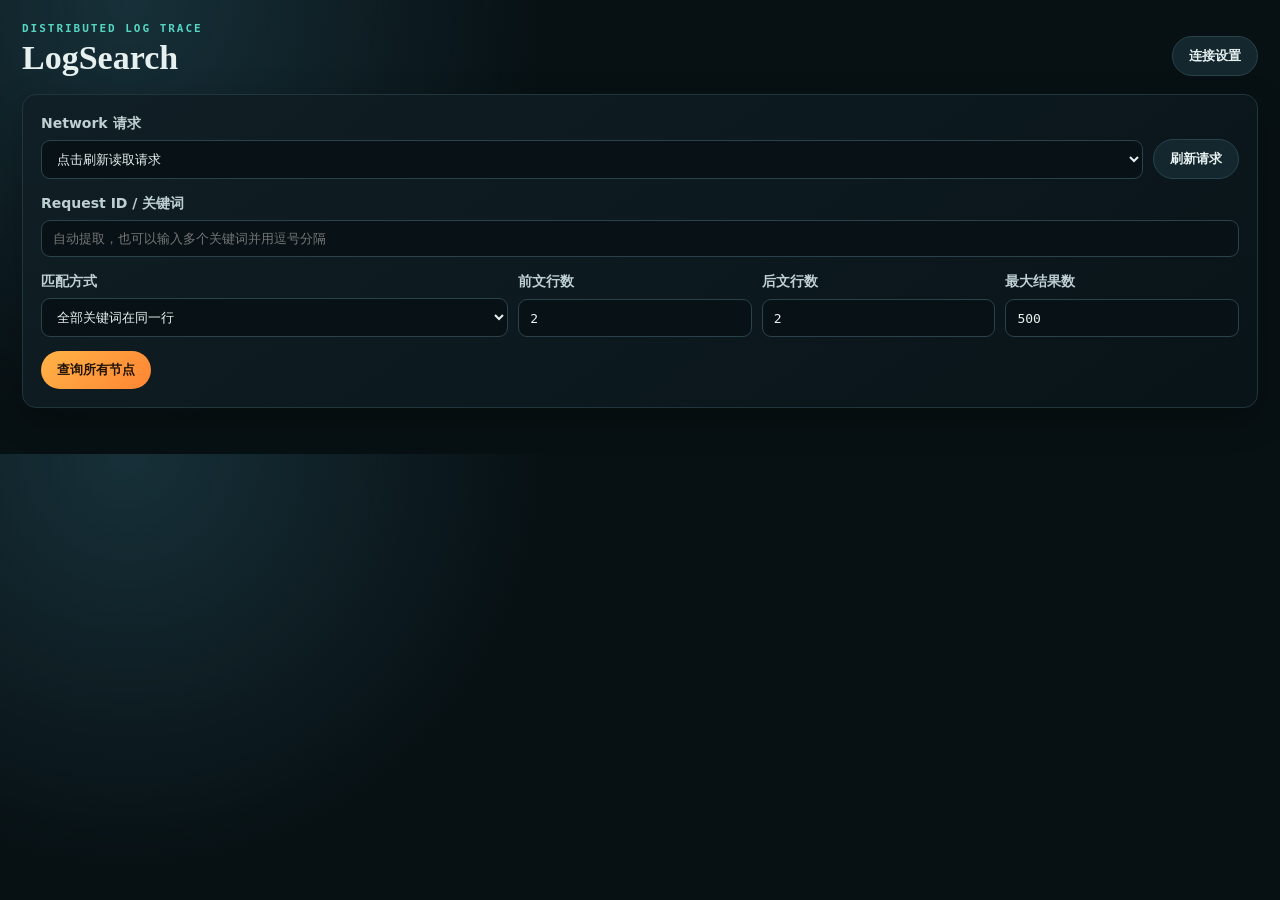
==== extension/panel/index.html @ 184c19f7 "feat: add distributed Kubernetes log search" ====
<!doctype html>
<html lang="zh-CN">
<head>
  <meta charset="utf-8">
  <meta name="viewport" content="width=device-width,initial-scale=1">
  <title>LogSearch</title>
  <link rel="stylesheet" href="../shared.css">
</head>
<body>
  <main class="page">
    <header class="topbar">
      <div><p class="eyebrow">DISTRIBUTED LOG TRACE</p><h1>LogSearch</h1></div>
      <button id="settings" class="ghost">连接设置</button>
    </header>
    <section class="card form">
      <div class="grid-request">
        <label>Network 请求<select id="requests"><option value="">点击刷新读取请求</option></select></label>
        <button id="refresh" class="ghost align-end">刷新请求</button>
      </div>
      <label>Request ID / 关键词<input id="keywords" type="text" placeholder="自动提取，也可以输入多个关键词并用逗号分隔"></label>
      <div class="grid-four">
        <label>匹配方式<select id="mode"><option value="KEYWORD_MODE_ALL">全部关键词在同一行</option><option value="KEYWORD_MODE_ANY">任一关键词</option></select></label>
        <label>前文行数<input id="before" type="number" min="0" max="100" value="2"></label>
        <label>后文行数<input id="after" type="number" min="0" max="100" value="2"></label>
        <label>最大结果数<input id="maxResults" type="number" min="1" max="5000" value="500"></label>
      </div>
      <div class="actions"><button id="search" class="primary">查询所有节点</button><span id="summary" class="muted"></span></div>
    </section>
    <section id="errors" class="errors"></section>
    <section id="results" class="results"></section>
  </main>
  <script src="index.js"></script>
</body>
</html>
---- extension/shared.css ----
:root { color-scheme: dark; --bg:#071013; --panel:#0d1a1f; --line:#21353c; --text:#e6f0ef; --muted:#8ea4a8; --accent:#ffb347; --cyan:#55d6c2; --danger:#ff7185; }
* { box-sizing:border-box; }
body { margin:0; background:radial-gradient(circle at 10% 0%,#173039 0,transparent 34%),var(--bg); color:var(--text); font:14px/1.5 Inter,system-ui,sans-serif; }
.page { max-width:1500px; margin:auto; padding:22px; }
.narrow { max-width:760px; }
.topbar { display:flex; align-items:end; justify-content:space-between; margin-bottom:18px; }
h1 { margin:0; font:700 34px/1.1 Georgia,serif; }
.eyebrow { color:var(--cyan); margin:0 0 4px; letter-spacing:.18em; font:700 11px ui-monospace,monospace; }
.muted { color:var(--muted); }
.danger { color:var(--danger); }
.card { background:linear-gradient(145deg,rgba(16,31,37,.97),rgba(9,20,24,.97)); border:1px solid var(--line); border-radius:14px; box-shadow:0 12px 35px rgba(0,0,0,.24); }
.form { padding:18px; display:grid; gap:14px; }
label { display:grid; gap:6px; color:#bed0d2; font-weight:600; }
input,select,textarea { width:100%; border:1px solid #2a434a; border-radius:9px; padding:10px 11px; background:#081216; color:var(--text); font:13px ui-monospace,monospace; }
textarea { resize:vertical; }
input:focus,select:focus,textarea:focus { outline:2px solid rgba(85,214,194,.25); border-color:var(--cyan); }
button { border:0; border-radius:999px; padding:10px 16px; color:var(--text); font-weight:700; cursor:pointer; }
button:disabled { opacity:.5; cursor:wait; }
.primary { background:linear-gradient(135deg,var(--accent),#ff8533); color:#211305; }
.ghost,.copy { background:#14272e; border:1px solid #29434b; }
.actions { display:flex; align-items:center; gap:12px; }
.grid-request { display:grid; grid-template-columns:minmax(0,1fr) auto; gap:10px; }
.grid-two { display:grid; grid-template-columns:1fr 1fr; gap:10px; }
.grid-four { display:grid; grid-template-columns:2fr repeat(3,1fr); gap:10px; }
.align-end { align-self:end; }
.results,.errors { display:grid; gap:10px; margin-top:12px; }
.error-item { padding:10px 14px; border:1px solid rgba(255,113,133,.35); border-radius:9px; color:#ffacb7; background:rgba(255,113,133,.08); }
.log-entry { position:relative; overflow:hidden; }
.log-meta { padding:9px 70px 9px 13px; color:var(--cyan); border-bottom:1px solid var(--line); font:12px ui-monospace,monospace; }
.log-entry pre { margin:0; padding:13px; overflow:auto; white-space:pre-wrap; color:#d8e4e4; font:12px/1.6 ui-monospace,monospace; }
.copy { position:absolute; right:9px; top:7px; padding:5px 10px; font-size:11px; }
.empty { padding:40px; text-align:center; color:var(--muted); }
@media(max-width:800px){.grid-four,.grid-two{grid-template-columns:1fr 1fr}.grid-request{grid-template-columns:1fr}}
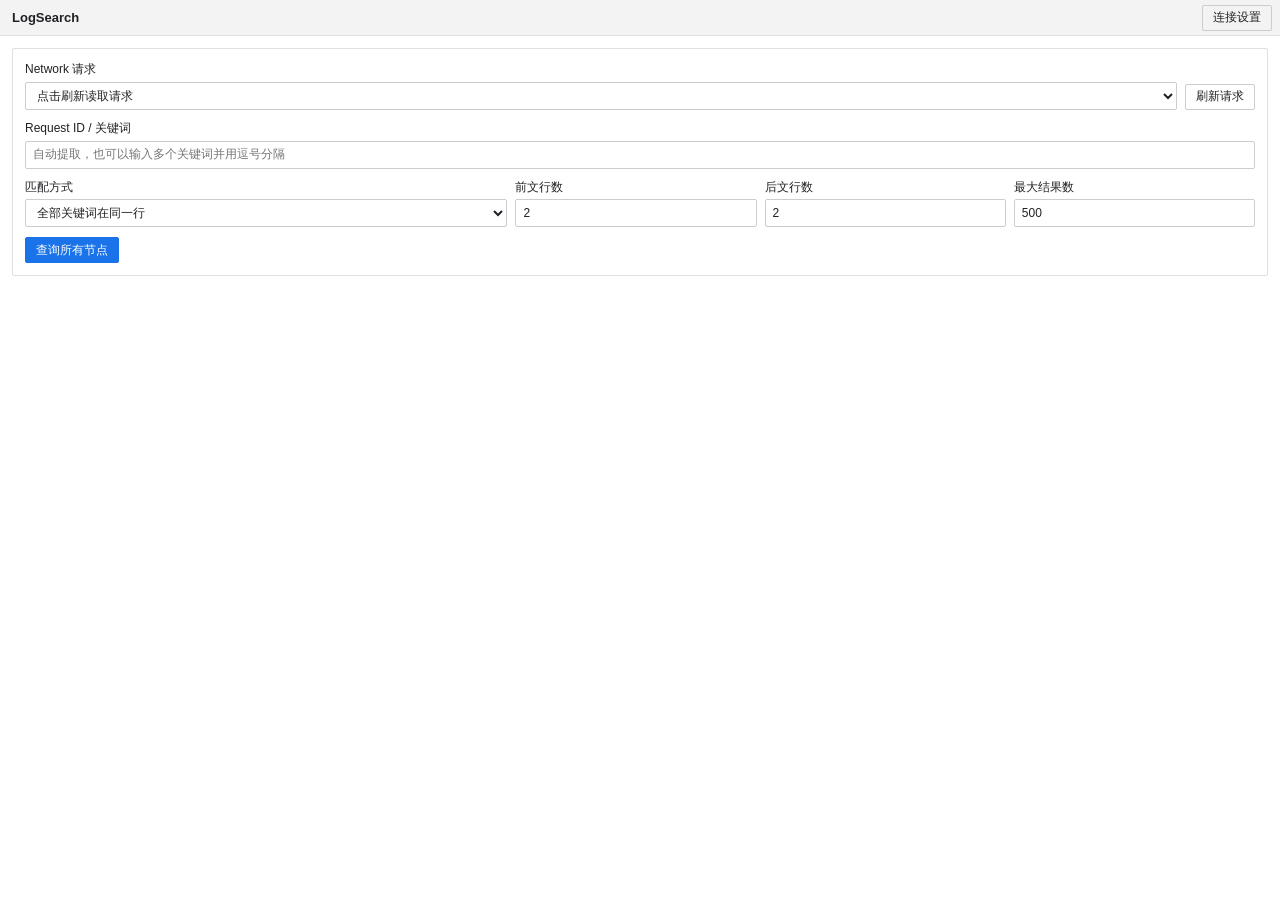
==== commit 0998a0c6: "feat: improve log discovery diagnostics and settings" ====
--- a/extension/panel/index.html
+++ b/extension/panel/index.html
@@ -29,6 +29,39 @@
     <section id="errors" class="errors"></section>
     <section id="results" class="results"></section>
   </main>
+  <dialog id="settingsDialog" class="settings-dialog">
+    <header class="dialog-head">
+      <div>
+        <h2>连接设置</h2>
+        <p>配置需要查询的 Agent 节点。</p>
+      </div>
+      <button id="closeSettings" class="icon-button" aria-label="关闭设置">×</button>
+    </header>
+    <section class="dialog-body form">
+      <label>节点地址
+        <textarea id="settingsNodes" rows="6" spellcheck="false" placeholder="node-01 http://10.0.0.11:30900&#10;node-02 http://10.0.0.12:30900"></textarea>
+        <span class="field-help">每行一个节点，格式为“名称 地址”；也可以只填写地址。</span>
+      </label>
+      <label>Bearer Token
+        <input id="settingsToken" type="password" autocomplete="off" placeholder="无鉴权时留空">
+      </label>
+      <div class="grid-two">
+        <label>请求超时（秒）<input id="settingsTimeout" type="number" min="1" max="60"></label>
+        <label>并发节点数<input id="settingsConcurrency" type="number" min="1" max="20"></label>
+      </div>
+      <label>Request ID 请求头
+        <input id="settingsHeaders" type="text" placeholder="x-request-id, x-trace-id, trace-id, traceparent">
+        <span class="field-help">按从左到右的顺序提取，使用逗号分隔。</span>
+      </label>
+    </section>
+    <footer class="dialog-actions">
+      <span id="settingsStatus" class="muted" role="status"></span>
+      <div>
+        <button id="cancelSettings">取消</button>
+        <button id="saveSettings" class="primary">保存</button>
+      </div>
+    </footer>
+  </dialog>
   <script src="index.js"></script>
 </body>
 </html>
--- a/extension/shared.css
+++ b/extension/shared.css
@@ -1,33 +1,163 @@
-:root { color-scheme: dark; --bg:#071013; --panel:#0d1a1f; --line:#21353c; --text:#e6f0ef; --muted:#8ea4a8; --accent:#ffb347; --cyan:#55d6c2; --danger:#ff7185; }
-* { box-sizing:border-box; }
-body { margin:0; background:radial-gradient(circle at 10% 0%,#173039 0,transparent 34%),var(--bg); color:var(--text); font:14px/1.5 Inter,system-ui,sans-serif; }
-.page { max-width:1500px; margin:auto; padding:22px; }
-.narrow { max-width:760px; }
-.topbar { display:flex; align-items:end; justify-content:space-between; margin-bottom:18px; }
-h1 { margin:0; font:700 34px/1.1 Georgia,serif; }
-.eyebrow { color:var(--cyan); margin:0 0 4px; letter-spacing:.18em; font:700 11px ui-monospace,monospace; }
-.muted { color:var(--muted); }
-.danger { color:var(--danger); }
-.card { background:linear-gradient(145deg,rgba(16,31,37,.97),rgba(9,20,24,.97)); border:1px solid var(--line); border-radius:14px; box-shadow:0 12px 35px rgba(0,0,0,.24); }
-.form { padding:18px; display:grid; gap:14px; }
-label { display:grid; gap:6px; color:#bed0d2; font-weight:600; }
-input,select,textarea { width:100%; border:1px solid #2a434a; border-radius:9px; padding:10px 11px; background:#081216; color:var(--text); font:13px ui-monospace,monospace; }
-textarea { resize:vertical; }
-input:focus,select:focus,textarea:focus { outline:2px solid rgba(85,214,194,.25); border-color:var(--cyan); }
-button { border:0; border-radius:999px; padding:10px 16px; color:var(--text); font-weight:700; cursor:pointer; }
-button:disabled { opacity:.5; cursor:wait; }
-.primary { background:linear-gradient(135deg,var(--accent),#ff8533); color:#211305; }
-.ghost,.copy { background:#14272e; border:1px solid #29434b; }
-.actions { display:flex; align-items:center; gap:12px; }
-.grid-request { display:grid; grid-template-columns:minmax(0,1fr) auto; gap:10px; }
-.grid-two { display:grid; grid-template-columns:1fr 1fr; gap:10px; }
-.grid-four { display:grid; grid-template-columns:2fr repeat(3,1fr); gap:10px; }
-.align-end { align-self:end; }
-.results,.errors { display:grid; gap:10px; margin-top:12px; }
-.error-item { padding:10px 14px; border:1px solid rgba(255,113,133,.35); border-radius:9px; color:#ffacb7; background:rgba(255,113,133,.08); }
-.log-entry { position:relative; overflow:hidden; }
-.log-meta { padding:9px 70px 9px 13px; color:var(--cyan); border-bottom:1px solid var(--line); font:12px ui-monospace,monospace; }
-.log-entry pre { margin:0; padding:13px; overflow:auto; white-space:pre-wrap; color:#d8e4e4; font:12px/1.6 ui-monospace,monospace; }
-.copy { position:absolute; right:9px; top:7px; padding:5px 10px; font-size:11px; }
-.empty { padding:40px; text-align:center; color:var(--muted); }
-@media(max-width:800px){.grid-four,.grid-two{grid-template-columns:1fr 1fr}.grid-request{grid-template-columns:1fr}}
+:root {
+  color-scheme: light dark;
+  --bg: #fff;
+  --toolbar: #f3f3f3;
+  --panel: #fff;
+  --field: #fff;
+  --field-hover: #f7f8f8;
+  --line: #cacdd1;
+  --soft-line: #e0e0e0;
+  --text: #202124;
+  --muted: #5f6368;
+  --accent: #1a73e8;
+  --accent-hover: #1765cc;
+  --danger: #c5221f;
+  --danger-bg: #fce8e6;
+  --code-bg: #f8f9fa;
+}
+
+@media (prefers-color-scheme: dark) {
+  :root {
+    --bg: #202124;
+    --toolbar: #292a2d;
+    --panel: #202124;
+    --field: #202124;
+    --field-hover: #292a2d;
+    --line: #5f6368;
+    --soft-line: #3c4043;
+    --text: #e8eaed;
+    --muted: #9aa0a6;
+    --accent: #8ab4f8;
+    --accent-hover: #aecbfa;
+    --danger: #f28b82;
+    --danger-bg: #4c2826;
+    --code-bg: #1f1f1f;
+  }
+}
+
+:root[data-theme="default"] {
+  --bg: #fff;
+  --toolbar: #f3f3f3;
+  --panel: #fff;
+  --field: #fff;
+  --field-hover: #f7f8f8;
+  --line: #cacdd1;
+  --soft-line: #e0e0e0;
+  --text: #202124;
+  --muted: #5f6368;
+  --accent: #1a73e8;
+  --accent-hover: #1765cc;
+  --danger: #c5221f;
+  --danger-bg: #fce8e6;
+  --code-bg: #f8f9fa;
+}
+
+:root[data-theme="dark"] {
+  --bg: #202124;
+  --toolbar: #292a2d;
+  --panel: #202124;
+  --field: #202124;
+  --field-hover: #292a2d;
+  --line: #5f6368;
+  --soft-line: #3c4043;
+  --text: #e8eaed;
+  --muted: #9aa0a6;
+  --accent: #8ab4f8;
+  --accent-hover: #aecbfa;
+  --danger: #f28b82;
+  --danger-bg: #4c2826;
+  --code-bg: #1f1f1f;
+}
+
+* { box-sizing: border-box; }
+html, body { min-height: 100%; }
+body { margin: 0; background: var(--bg); color: var(--text); font: 12px/1.4 -apple-system, BlinkMacSystemFont, "Segoe UI", sans-serif; }
+.page { width: 100%; margin: 0; padding: 0 12px 20px; }
+.narrow { max-width: 760px; margin: 0 auto; padding: 20px; }
+.topbar { min-height: 36px; margin: 0 -12px 12px; padding: 4px 8px 4px 12px; display: flex; align-items: center; justify-content: space-between; background: var(--toolbar); border-bottom: 1px solid var(--soft-line); }
+.narrow > header { margin-bottom: 14px; }
+h1 { margin: 0; font-size: 13px; line-height: 24px; font-weight: 600; }
+.narrow h1 { font-size: 18px; }
+.eyebrow { display: none; }
+.muted { color: var(--muted); }
+.danger { color: var(--danger); }
+.card { background: var(--panel); border: 1px solid var(--soft-line); border-radius: 2px; }
+.form { padding: 12px; display: grid; gap: 10px; }
+label { display: grid; gap: 4px; color: var(--text); font-weight: 500; }
+input, select, textarea { width: 100%; min-height: 28px; padding: 4px 7px; border: 1px solid var(--line); border-radius: 2px; outline: none; background: var(--field); color: var(--text); font: 12px/1.4 -apple-system, BlinkMacSystemFont, "Segoe UI", sans-serif; }
+textarea { resize: vertical; font-family: ui-monospace, "SFMono-Regular", Menlo, Consolas, monospace; }
+input:hover, select:hover, textarea:hover { background: var(--field-hover); }
+input:focus, select:focus, textarea:focus { border-color: var(--accent); box-shadow: 0 0 0 1px var(--accent); }
+button { min-height: 26px; padding: 3px 10px; border: 1px solid var(--line); border-radius: 2px; background: var(--toolbar); color: var(--text); font: 500 12px/1.4 -apple-system, BlinkMacSystemFont, "Segoe UI", sans-serif; cursor: pointer; }
+button:hover { background: var(--field-hover); }
+button:focus-visible { outline: 2px solid var(--accent); outline-offset: 1px; }
+button:disabled { opacity: .5; cursor: wait; }
+.primary { border-color: var(--accent); background: var(--accent); color: #fff; }
+.primary:hover { background: var(--accent-hover); }
+.ghost, .copy { background: transparent; }
+.actions { display: flex; align-items: center; gap: 10px; }
+.grid-request { display: grid; grid-template-columns: minmax(0, 1fr) auto; gap: 8px; }
+.grid-two { display: grid; grid-template-columns: 1fr 1fr; gap: 8px; }
+.grid-four { display: grid; grid-template-columns: 2fr repeat(3, 1fr); gap: 8px; }
+.align-end { align-self: end; }
+.results, .errors { display: grid; gap: 8px; margin-top: 8px; }
+.error-item { padding: 7px 9px; border: 1px solid var(--danger); border-radius: 2px; color: var(--danger); background: var(--danger-bg); }
+.log-entry { position: relative; overflow: hidden; }
+.log-meta { padding: 6px 64px 6px 8px; color: var(--muted); background: var(--toolbar); border-bottom: 1px solid var(--soft-line); font: 11px/1.4 ui-monospace, "SFMono-Regular", Menlo, Consolas, monospace; }
+.log-entry pre { margin: 0; padding: 8px; overflow: auto; white-space: pre-wrap; background: var(--code-bg); color: var(--text); font: 11px/1.5 ui-monospace, "SFMono-Regular", Menlo, Consolas, monospace; }
+.copy { position: absolute; right: 5px; top: 3px; min-height: 22px; padding: 1px 7px; font-size: 11px; }
+.empty { padding: 32px; text-align: center; color: var(--muted); }
+
+.settings-dialog {
+  width: min(620px, calc(100vw - 32px));
+  max-height: calc(100vh - 48px);
+  padding: 0;
+  overflow: hidden;
+  border: 1px solid var(--line);
+  border-radius: 3px;
+  background: var(--panel);
+  color: var(--text);
+  box-shadow: 0 8px 28px rgb(0 0 0 / 28%);
+}
+
+.settings-dialog::backdrop { background: rgb(0 0 0 / 28%); }
+
+.dialog-head {
+  min-height: 45px;
+  padding: 8px 8px 8px 12px;
+  display: flex;
+  align-items: center;
+  justify-content: space-between;
+  border-bottom: 1px solid var(--soft-line);
+  background: var(--toolbar);
+}
+
+.dialog-head h2 { margin: 0; font-size: 13px; font-weight: 600; }
+.dialog-head p { margin: 1px 0 0; color: var(--muted); font-size: 11px; }
+.dialog-body { max-height: calc(100vh - 155px); overflow: auto; border: 0; }
+.field-help { color: var(--muted); font-size: 11px; font-weight: 400; }
+.icon-button { width: 26px; padding: 0; border: 0; background: transparent; font-size: 20px; line-height: 20px; }
+
+.dialog-actions {
+  min-height: 44px;
+  padding: 8px 12px;
+  display: flex;
+  align-items: center;
+  justify-content: space-between;
+  border-top: 1px solid var(--soft-line);
+  background: var(--toolbar);
+}
+
+.dialog-actions > div { display: flex; gap: 6px; }
+
+@media (prefers-color-scheme: dark) {
+  .primary { color: #202124; }
+}
+
+:root[data-theme="default"] .primary { color: #fff; }
+:root[data-theme="dark"] .primary { color: #202124; }
+
+@media (max-width: 800px) {
+  .grid-four, .grid-two { grid-template-columns: 1fr 1fr; }
+  .grid-request { grid-template-columns: 1fr; }
+}
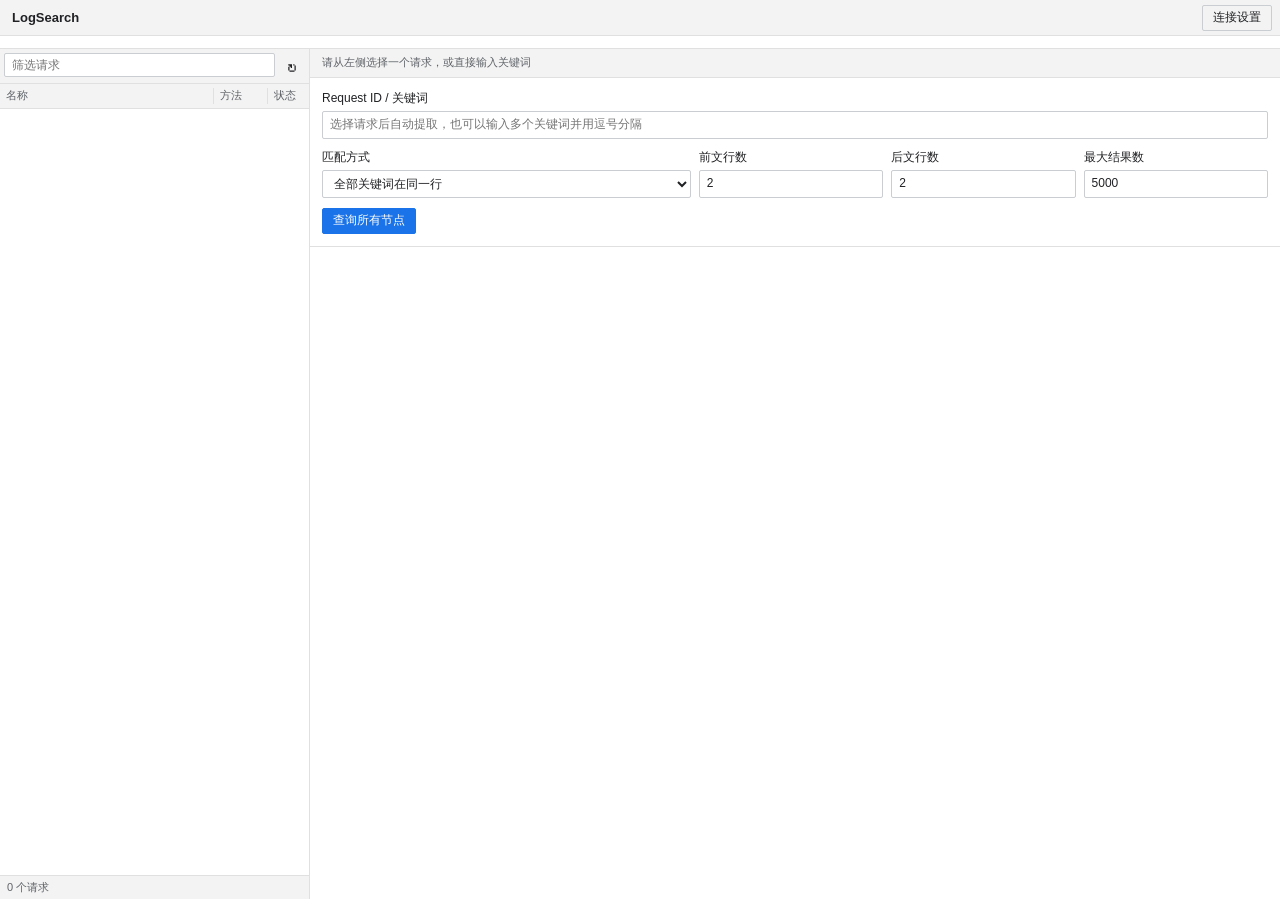
==== commit d0b2e7fe: "feat: improve DevTools log search experience" ====
--- a/extension/panel/index.html
+++ b/extension/panel/index.html
@@ -12,22 +12,34 @@
       <div><p class="eyebrow">DISTRIBUTED LOG TRACE</p><h1>LogSearch</h1></div>
       <button id="settings" class="ghost">连接设置</button>
     </header>
-    <section class="card form">
-      <div class="grid-request">
-        <label>Network 请求<select id="requests"><option value="">点击刷新读取请求</option></select></label>
-        <button id="refresh" class="ghost align-end">刷新请求</button>
+    <section class="network-layout">
+      <aside class="request-pane" aria-label="Network 请求列表">
+        <div class="request-toolbar">
+          <input id="requestFilter" type="search" placeholder="筛选请求" aria-label="筛选请求">
+          <button id="refresh" class="icon-button" title="刷新请求" aria-label="刷新请求">↻</button>
+        </div>
+        <div class="request-columns" aria-hidden="true">
+          <span>名称</span><span>方法</span><span>状态</span>
+        </div>
+        <div id="requestList" class="request-list" role="listbox" aria-label="Network 请求"></div>
+        <div id="requestCount" class="request-count">0 个请求</div>
+      </aside>
+      <div class="query-pane">
+        <div id="selectedRequest" class="selected-request muted">请从左侧选择一个请求，或直接输入关键词</div>
+        <section class="query-form form">
+          <label>Request ID / 关键词<input id="keywords" type="text" placeholder="选择请求后自动提取，也可以输入多个关键词并用逗号分隔"></label>
+          <div class="grid-four">
+            <label>匹配方式<select id="mode"><option value="KEYWORD_MODE_ALL">全部关键词在同一行</option><option value="KEYWORD_MODE_ANY">任一关键词</option></select></label>
+            <label>前文行数<input id="before" type="number" min="0" max="100" value="2"></label>
+            <label>后文行数<input id="after" type="number" min="0" max="100" value="2"></label>
+            <label>最大结果数<input id="maxResults" type="number" min="1" max="50000" value="5000"></label>
+          </div>
+          <div class="actions"><button id="search" class="primary">查询所有节点</button><span id="summary" class="muted"></span></div>
+        </section>
+        <section id="errors" class="errors"></section>
+        <section id="results" class="results"></section>
       </div>
-      <label>Request ID / 关键词<input id="keywords" type="text" placeholder="自动提取，也可以输入多个关键词并用逗号分隔"></label>
-      <div class="grid-four">
-        <label>匹配方式<select id="mode"><option value="KEYWORD_MODE_ALL">全部关键词在同一行</option><option value="KEYWORD_MODE_ANY">任一关键词</option></select></label>
-        <label>前文行数<input id="before" type="number" min="0" max="100" value="2"></label>
-        <label>后文行数<input id="after" type="number" min="0" max="100" value="2"></label>
-        <label>最大结果数<input id="maxResults" type="number" min="1" max="5000" value="500"></label>
-      </div>
-      <div class="actions"><button id="search" class="primary">查询所有节点</button><span id="summary" class="muted"></span></div>
     </section>
-    <section id="errors" class="errors"></section>
-    <section id="results" class="results"></section>
   </main>
   <dialog id="settingsDialog" class="settings-dialog">
     <header class="dialog-head">
--- a/extension/shared.css
+++ b/extension/shared.css
@@ -108,6 +108,73 @@
 .copy { position: absolute; right: 5px; top: 3px; min-height: 22px; padding: 1px 7px; font-size: 11px; }
 .empty { padding: 32px; text-align: center; color: var(--muted); }
 
+.network-layout {
+  min-height: calc(100vh - 49px);
+  margin: 0 -12px -20px;
+  display: grid;
+  grid-template-columns: 310px minmax(0, 1fr);
+  border-top: 1px solid var(--soft-line);
+}
+
+.request-pane {
+  min-width: 0;
+  display: grid;
+  grid-template-rows: auto auto minmax(0, 1fr) auto;
+  border-right: 1px solid var(--soft-line);
+  background: var(--panel);
+}
+
+.request-toolbar {
+  padding: 4px;
+  display: grid;
+  grid-template-columns: minmax(0, 1fr) 26px;
+  gap: 4px;
+  border-bottom: 1px solid var(--soft-line);
+  background: var(--toolbar);
+}
+
+.request-toolbar input { min-height: 24px; height: 24px; }
+.request-columns, .request-row { display: grid; grid-template-columns: minmax(0, 1fr) 54px 42px; }
+
+.request-columns {
+  height: 25px;
+  align-items: center;
+  color: var(--muted);
+  background: var(--toolbar);
+  border-bottom: 1px solid var(--soft-line);
+  font-size: 11px;
+}
+
+.request-columns span, .request-row span { padding: 0 6px; overflow: hidden; text-overflow: ellipsis; white-space: nowrap; }
+.request-columns span + span, .request-row span + span { border-left: 1px solid var(--soft-line); }
+.request-list { min-height: 180px; overflow: auto; }
+
+.request-row {
+  width: 100%;
+  min-height: 25px;
+  padding: 0;
+  align-items: stretch;
+  border: 0;
+  border-bottom: 1px solid color-mix(in srgb, var(--soft-line) 55%, transparent);
+  border-radius: 0;
+  background: var(--panel);
+  text-align: left;
+}
+
+.request-row:nth-child(even) { background: color-mix(in srgb, var(--toolbar) 45%, var(--panel)); }
+.request-row:hover { background: var(--field-hover); }
+.request-row.selected { background: color-mix(in srgb, var(--accent) 22%, var(--panel)); }
+.request-row span { display: flex; align-items: center; }
+.request-name { color: var(--text); }
+.status-error { color: var(--danger); }
+.request-count { padding: 4px 7px; color: var(--muted); border-top: 1px solid var(--soft-line); background: var(--toolbar); font-size: 11px; }
+.request-empty { padding: 24px 8px; color: var(--muted); text-align: center; }
+
+.query-pane { min-width: 0; overflow: auto; }
+.selected-request { min-height: 29px; padding: 6px 12px; overflow: hidden; text-overflow: ellipsis; white-space: nowrap; border-bottom: 1px solid var(--soft-line); background: var(--toolbar); font-family: ui-monospace, "SFMono-Regular", Menlo, Consolas, monospace; font-size: 11px; }
+.query-form { border-bottom: 1px solid var(--soft-line); }
+.query-pane > .errors, .query-pane > .results { margin-right: 8px; margin-left: 8px; }
+
 .settings-dialog {
   width: min(620px, calc(100vw - 32px));
   max-height: calc(100vh - 48px);
@@ -160,4 +227,7 @@
 @media (max-width: 800px) {
   .grid-four, .grid-two { grid-template-columns: 1fr 1fr; }
   .grid-request { grid-template-columns: 1fr; }
-}
+  .network-layout { grid-template-columns: 220px minmax(0, 1fr); }
+  .request-columns, .request-row { grid-template-columns: minmax(0, 1fr) 46px; }
+  .request-columns span:last-child, .request-row span:last-child { display: none; }
+}
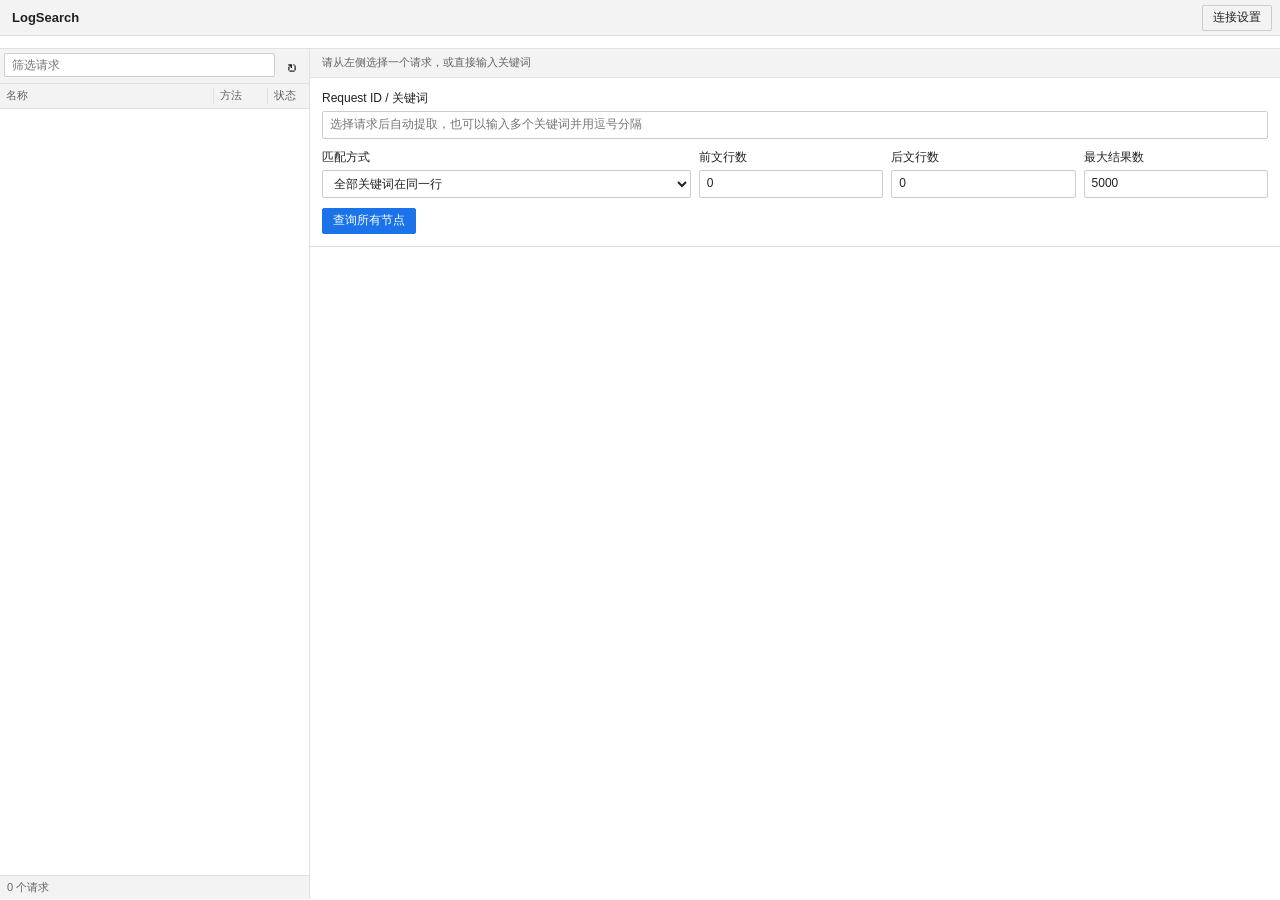
==== commit de7a0b2f: "feat(agent): support multiline log search" ====
--- a/extension/panel/index.html
+++ b/extension/panel/index.html
@@ -30,8 +30,8 @@
           <label>Request ID / 关键词<input id="keywords" type="text" placeholder="选择请求后自动提取，也可以输入多个关键词并用逗号分隔"></label>
           <div class="grid-four">
             <label>匹配方式<select id="mode"><option value="KEYWORD_MODE_ALL">全部关键词在同一行</option><option value="KEYWORD_MODE_ANY">任一关键词</option></select></label>
-            <label>前文行数<input id="before" type="number" min="0" max="100" value="2"></label>
-            <label>后文行数<input id="after" type="number" min="0" max="100" value="2"></label>
+            <label>前文行数<input id="before" type="number" min="0" max="100" value="0"></label>
+            <label>后文行数<input id="after" type="number" min="0" max="100" value="0"></label>
             <label>最大结果数<input id="maxResults" type="number" min="1" max="50000" value="5000"></label>
           </div>
           <div class="actions"><button id="search" class="primary">查询所有节点</button><span id="summary" class="muted"></span></div>
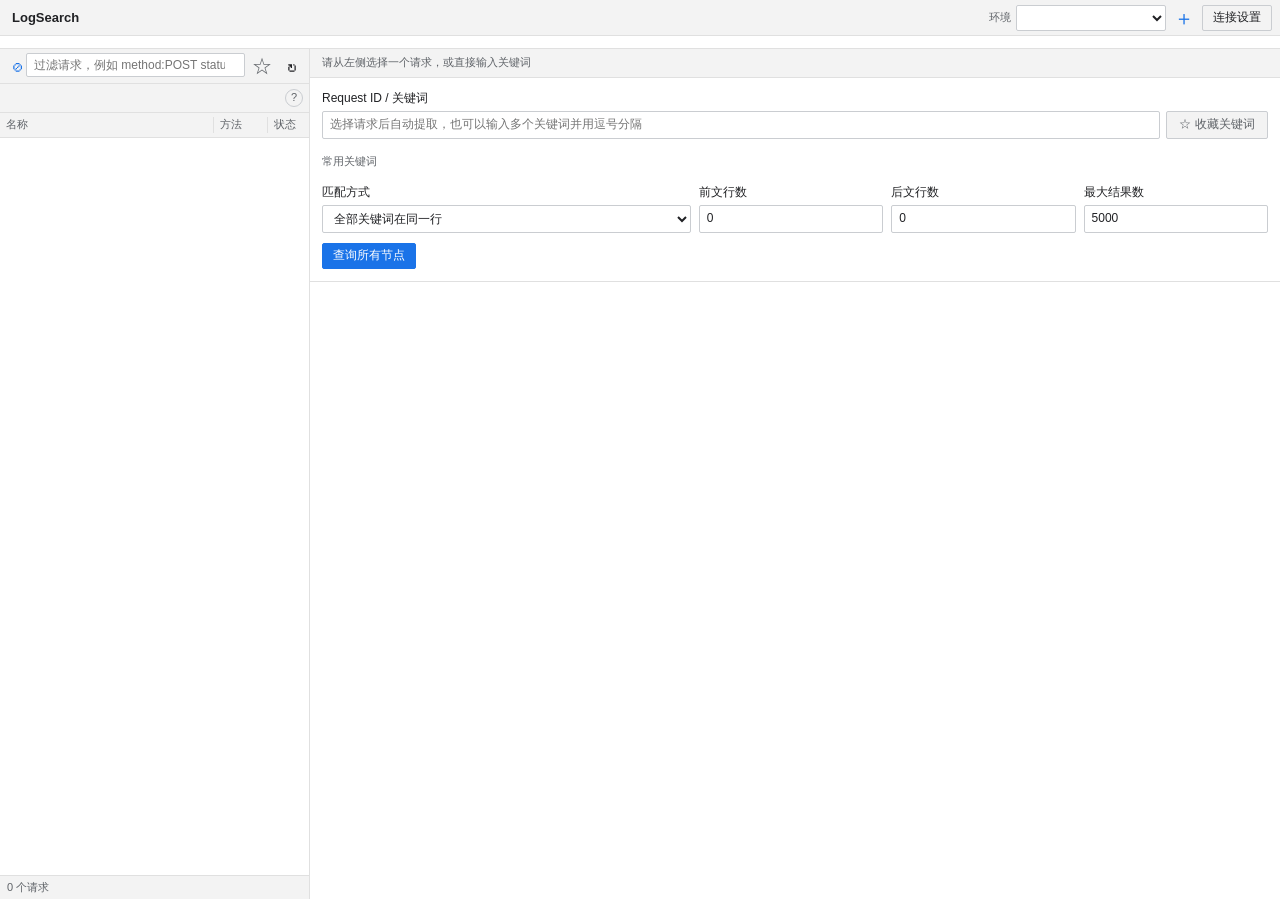
==== commit e3a70fa3: "change: 更新插件" ====
--- a/extension/panel/index.html
+++ b/extension/panel/index.html
@@ -10,13 +10,31 @@
   <main class="page">
     <header class="topbar">
       <div><p class="eyebrow">DISTRIBUTED LOG TRACE</p><h1>LogSearch</h1></div>
-      <button id="settings" class="ghost">连接设置</button>
+      <div class="topbar-actions">
+        <span class="environment-label">环境</span>
+        <select id="environmentSwitcher" class="environment-switcher" aria-label="切换连接环境"></select>
+        <button id="quickNewEnvironment" class="icon-button compact-add" title="新建环境" aria-label="新建环境">＋</button>
+        <button id="settings" class="ghost">连接设置</button>
+      </div>
     </header>
     <section class="network-layout">
       <aside class="request-pane" aria-label="Network 请求列表">
         <div class="request-toolbar">
-          <input id="requestFilter" type="search" placeholder="筛选请求" aria-label="筛选请求">
+          <button id="clearRequests" class="icon-button clear-requests" type="button" title="清空请求列表" aria-label="清空请求列表">⊘</button>
+          <input id="requestFilter" type="search" placeholder="过滤请求，例如 method:POST status:2xx -domain:static.example.com" aria-label="请求过滤规则" autocomplete="off" spellcheck="false">
+          <button id="saveFilter" class="icon-button filter-action" title="收藏当前过滤规则" aria-label="收藏当前过滤规则">☆</button>
           <button id="refresh" class="icon-button" title="刷新请求" aria-label="刷新请求">↻</button>
+        </div>
+        <div class="filter-meta">
+          <div id="filterFavorites" class="filter-favorites" aria-label="收藏的过滤规则"></div>
+          <button id="filterHelp" class="filter-help" title="过滤语法" aria-label="查看过滤语法">?</button>
+          <div id="filterHelpPopover" class="filter-help-popover" hidden>
+            <strong>请求过滤语法</strong>
+            <span>普通文本匹配名称、URL、方法和状态</span>
+            <code>method:POST status:2xx</code>
+            <code>domain:api.example.com -path:/health</code>
+            <span>多个条件是 AND 关系，前缀 <code>-</code> 表示排除。</span>
+          </div>
         </div>
         <div class="request-columns" aria-hidden="true">
           <span>名称</span><span>方法</span><span>状态</span>
@@ -27,7 +45,16 @@
       <div class="query-pane">
         <div id="selectedRequest" class="selected-request muted">请从左侧选择一个请求，或直接输入关键词</div>
         <section class="query-form form">
-          <label>Request ID / 关键词<input id="keywords" type="text" placeholder="选择请求后自动提取，也可以输入多个关键词并用逗号分隔"></label>
+          <label>Request ID / 关键词
+            <div class="keyword-input-row">
+              <input id="keywords" type="text" placeholder="选择请求后自动提取，也可以输入多个关键词并用逗号分隔">
+              <button id="saveKeyword" type="button" class="keyword-save" title="收藏常用关键词">☆ 收藏关键词</button>
+            </div>
+          </label>
+          <div class="keyword-favorites-row">
+            <span class="keyword-favorites-title">常用关键词</span>
+            <div id="keywordFavorites" class="keyword-favorites" aria-label="收藏的常用关键词"></div>
+          </div>
           <div class="grid-four">
             <label>匹配方式<select id="mode"><option value="KEYWORD_MODE_ALL">全部关键词在同一行</option><option value="KEYWORD_MODE_ANY">任一关键词</option></select></label>
             <label>前文行数<input id="before" type="number" min="0" max="100" value="0"></label>
@@ -37,6 +64,12 @@
           <div class="actions"><button id="search" class="primary">查询所有节点</button><span id="summary" class="muted"></span></div>
         </section>
         <section id="errors" class="errors"></section>
+        <section id="resultTools" class="result-tools" hidden>
+          <span class="result-filter-icon" aria-hidden="true">⌕</span>
+          <input id="resultFilter" type="search" placeholder="快捷过滤已返回结果，多个关键词用空格分隔" aria-label="过滤查询结果" autocomplete="off" spellcheck="false">
+          <span id="resultFilterCount" class="muted"></span>
+          <button id="clearResultFilter" type="button" class="ghost" hidden>清除</button>
+        </section>
         <section id="results" class="results"></section>
       </div>
     </section>
@@ -50,21 +83,39 @@
       <button id="closeSettings" class="icon-button" aria-label="关闭设置">×</button>
     </header>
     <section class="dialog-body form">
-      <label>节点地址
-        <textarea id="settingsNodes" rows="6" spellcheck="false" placeholder="node-01 http://10.0.0.11:30900&#10;node-02 http://10.0.0.12:30900"></textarea>
-        <span class="field-help">每行一个节点，格式为“名称 地址”；也可以只填写地址。</span>
-      </label>
-      <label>Bearer Token
-        <input id="settingsToken" type="password" autocomplete="off" placeholder="无鉴权时留空">
-      </label>
-      <div class="grid-two">
-        <label>请求超时（秒）<input id="settingsTimeout" type="number" min="1" max="60"></label>
-        <label>并发节点数<input id="settingsConcurrency" type="number" min="1" max="20"></label>
+      <section class="settings-section environment-section">
+        <div class="section-heading"><strong>环境</strong><span>不同集群使用独立配置</span></div>
+        <div class="environment-editor">
+          <select id="settingsEnvironment" aria-label="设置中的连接环境"></select>
+          <button id="setDefaultEnvironment" type="button" title="下次打开 LogSearch 时优先使用此环境">设为默认</button>
+          <button id="newEnvironment" type="button">＋ 新建</button>
+          <button id="deleteEnvironment" type="button" class="danger-button">删除</button>
+        </div>
+      </section>
+      <div class="settings-columns">
+        <section class="settings-section node-section">
+          <div class="section-heading"><strong>Agent 节点</strong><span>每行一个</span></div>
+          <textarea id="settingsNodes" rows="7" aria-label="节点地址" spellcheck="false" placeholder="node-01 http://10.0.0.11:30900&#10;node-02 http://10.0.0.12:30900"></textarea>
+          <span class="field-help">格式为“名称 地址”，名称可省略。</span>
+        </section>
+        <section class="settings-section connection-section">
+          <div class="section-heading"><strong>连接参数</strong></div>
+          <label>Bearer Token<input id="settingsToken" type="password" autocomplete="off" placeholder="无鉴权时留空"></label>
+          <div class="grid-two compact-grid">
+            <label>超时（秒）<input id="settingsTimeout" type="number" min="1" max="60"></label>
+            <label>并发数<input id="settingsConcurrency" type="number" min="1" max="20"></label>
+          </div>
+          <label>Request ID 请求头
+            <input id="settingsHeaders" type="text" placeholder="x-request-id, x-trace-id, trace-id, traceparent">
+            <span class="field-help">按从左到右顺序提取，逗号分隔。</span>
+          </label>
+        </section>
       </div>
-      <label>Request ID 请求头
-        <input id="settingsHeaders" type="text" placeholder="x-request-id, x-trace-id, trace-id, traceparent">
-        <span class="field-help">按从左到右的顺序提取，使用逗号分隔。</span>
-      </label>
+      <section class="config-transfer">
+        <div><strong>备份配置</strong><span>包含全部环境、Token 和收藏。</span></div>
+        <div><button id="importConfig" type="button">导入 JSON</button><button id="exportConfig" type="button">导出 JSON</button></div>
+        <input id="configFile" type="file" accept="application/json,.json" hidden>
+      </section>
     </section>
     <footer class="dialog-actions">
       <span id="settingsStatus" class="muted" role="status"></span>
@@ -74,6 +125,54 @@
       </div>
     </footer>
   </dialog>
+  <dialog id="environmentDialog" class="save-filter-dialog">
+    <form id="environmentForm" method="dialog">
+      <header class="dialog-head">
+        <div><h2>新建连接环境</h2><p>每个环境保存独立的节点、Token 和连接参数。</p></div>
+        <button id="closeEnvironmentDialog" type="button" class="icon-button" aria-label="关闭">×</button>
+      </header>
+      <section class="dialog-body form">
+        <label>环境名称<input id="environmentName" maxlength="30" autocomplete="off" placeholder="例如：开发环境"></label>
+        <label class="checkbox-label"><input id="copyEnvironment" type="checkbox">复制当前环境的连接配置</label>
+      </section>
+      <footer class="dialog-actions">
+        <span id="environmentStatus" class="muted" role="status"></span>
+        <div><button id="cancelEnvironment" type="button">取消</button><button class="primary" type="submit">创建</button></div>
+      </footer>
+    </form>
+  </dialog>
+  <dialog id="saveFilterDialog" class="save-filter-dialog">
+    <form id="saveFilterForm" method="dialog">
+      <header class="dialog-head">
+        <div><h2>收藏过滤规则</h2><p>保存后可在请求列表上方快速切换。</p></div>
+        <button id="closeSaveFilter" type="button" class="icon-button" aria-label="关闭">×</button>
+      </header>
+      <section class="dialog-body form">
+        <label>名称<input id="filterFavoriteName" maxlength="30" autocomplete="off" placeholder="例如：仅看 API 请求"></label>
+        <label>规则<input id="filterFavoriteQuery" spellcheck="false"></label>
+      </section>
+      <footer class="dialog-actions">
+        <span id="filterFavoriteStatus" class="muted" role="status"></span>
+        <div><button id="cancelSaveFilter" type="button">取消</button><button class="primary" type="submit">保存</button></div>
+      </footer>
+    </form>
+  </dialog>
+  <dialog id="saveKeywordDialog" class="save-filter-dialog">
+    <form id="saveKeywordForm" method="dialog">
+      <header class="dialog-head">
+        <div><h2>收藏常用关键词</h2><p>选择后会追加到 Request ID 后，不会覆盖已有内容。</p></div>
+        <button id="closeSaveKeyword" type="button" class="icon-button" aria-label="关闭">×</button>
+      </header>
+      <section class="dialog-body form">
+        <label>名称<input id="keywordFavoriteName" maxlength="30" autocomplete="off" placeholder="例如：慢 SQL"></label>
+        <label>关键词<input id="keywordFavoriteValue" autocomplete="off" spellcheck="false" placeholder="例如：CK_SQL"></label>
+      </section>
+      <footer class="dialog-actions">
+        <span id="keywordFavoriteStatus" class="muted" role="status"></span>
+        <div><button id="cancelSaveKeyword" type="button">取消</button><button class="primary" type="submit">保存</button></div>
+      </footer>
+    </form>
+  </dialog>
   <script src="index.js"></script>
 </body>
 </html>
--- a/extension/shared.css
+++ b/extension/shared.css
@@ -119,7 +119,7 @@
 .request-pane {
   min-width: 0;
   display: grid;
-  grid-template-rows: auto auto minmax(0, 1fr) auto;
+  grid-template-rows: auto auto auto minmax(0, 1fr) auto;
   border-right: 1px solid var(--soft-line);
   background: var(--panel);
 }
@@ -127,13 +127,39 @@
 .request-toolbar {
   padding: 4px;
   display: grid;
-  grid-template-columns: minmax(0, 1fr) 26px;
+  grid-template-columns: 18px minmax(0, 1fr) 26px 26px;
   gap: 4px;
   border-bottom: 1px solid var(--soft-line);
   background: var(--toolbar);
 }
 
 .request-toolbar input { min-height: 24px; height: 24px; }
+.clear-requests { display: grid; place-items: center; color: var(--accent); font-size: 17px; line-height: 1; }
+.clear-requests:hover { color: var(--danger); }
+.filter-action { color: var(--muted); font-size: 18px; }
+.filter-action.has-query { color: var(--accent); }
+
+.filter-meta {
+  position: relative;
+  min-height: 29px;
+  padding: 3px 28px 3px 4px;
+  border-bottom: 1px solid var(--soft-line);
+  background: var(--toolbar);
+}
+
+.filter-favorites { display: flex; gap: 4px; overflow-x: auto; scrollbar-width: thin; }
+.filter-favorite { min-width: 0; min-height: 22px; padding: 1px 4px 1px 7px; display: inline-flex; align-items: center; gap: 5px; border-color: var(--soft-line); border-radius: 11px; white-space: nowrap; }
+.filter-favorite.active { border-color: var(--accent); background: color-mix(in srgb, var(--accent) 16%, var(--panel)); color: var(--accent); }
+.filter-favorite button { min-height: 16px; padding: 0; border: 0; background: transparent; color: inherit; font-size: 11px; }
+.filter-favorite-label { max-width: 150px; overflow: hidden; text-overflow: ellipsis; }
+.filter-favorite-remove { width: 16px; height: 16px; display: grid; place-items: center; border-radius: 50%; color: var(--muted); font-size: 14px; line-height: 1; }
+.filter-favorite-remove:hover { background: color-mix(in srgb, var(--text) 10%, transparent); color: var(--text); }
+.filter-favorites-empty { padding: 2px 5px; color: var(--muted); font-size: 11px; }
+.filter-help { position: absolute; top: 5px; right: 6px; width: 18px; min-height: 18px; padding: 0; border-radius: 50%; color: var(--muted); font-size: 11px; }
+.filter-help-popover { position: absolute; z-index: 20; top: 28px; right: 5px; width: 290px; padding: 9px; display: grid; gap: 5px; border: 1px solid var(--line); border-radius: 3px; background: var(--panel); box-shadow: 0 5px 18px rgb(0 0 0 / 24%); color: var(--muted); font-size: 11px; }
+.filter-help-popover[hidden] { display: none; }
+.filter-help-popover strong { color: var(--text); }
+.filter-help-popover code { padding: 2px 4px; border-radius: 2px; background: var(--code-bg); color: var(--text); font-family: ui-monospace, "SFMono-Regular", Menlo, Consolas, monospace; }
 .request-columns, .request-row { display: grid; grid-template-columns: minmax(0, 1fr) 54px 42px; }
 
 .request-columns {
@@ -173,10 +199,35 @@
 .query-pane { min-width: 0; overflow: auto; }
 .selected-request { min-height: 29px; padding: 6px 12px; overflow: hidden; text-overflow: ellipsis; white-space: nowrap; border-bottom: 1px solid var(--soft-line); background: var(--toolbar); font-family: ui-monospace, "SFMono-Regular", Menlo, Consolas, monospace; font-size: 11px; }
 .query-form { border-bottom: 1px solid var(--soft-line); }
-.query-pane > .errors, .query-pane > .results { margin-right: 8px; margin-left: 8px; }
+.query-pane > .errors, .query-pane > .results, .query-pane > .result-tools { margin-right: 8px; margin-left: 8px; }
+
+.result-tools { position: sticky; z-index: 10; top: 0; margin-top: 8px; padding: 5px; display: grid; grid-template-columns: 22px minmax(160px, 1fr) auto auto; align-items: center; gap: 5px; border: 1px solid var(--soft-line); border-radius: 2px; background: color-mix(in srgb, var(--toolbar) 94%, transparent); backdrop-filter: blur(6px); }
+.result-tools[hidden] { display: none; }
+.result-tools input { min-height: 26px; height: 26px; }
+.result-filter-icon { color: var(--accent); font-size: 18px; text-align: center; }
+.result-tools .muted { min-width: 58px; text-align: right; white-space: nowrap; }
+.result-tools button { min-height: 24px; padding-inline: 7px; }
+mark { padding: 0 1px; border-radius: 2px; background: #fbbc04; color: #202124; box-shadow: 0 0 0 1px rgb(0 0 0 / 8%); }
+.copy-success { border-color: #188038; color: #188038; }
+.copy-failed { border-color: var(--danger); color: var(--danger); }
+
+.keyword-input-row { display: grid; grid-template-columns: minmax(0, 1fr) auto; gap: 6px; }
+.keyword-save { min-width: 102px; color: var(--muted); white-space: nowrap; }
+.keyword-save:hover { color: var(--accent); }
+.keyword-favorites-row { min-height: 25px; display: flex; align-items: center; gap: 7px; }
+.keyword-favorites-title { flex: 0 0 auto; color: var(--muted); font-size: 11px; }
+.keyword-favorites { min-width: 0; display: flex; align-items: center; gap: 5px; overflow-x: auto; scrollbar-width: thin; }
+.keyword-favorites-empty { color: var(--muted); font-size: 11px; }
+.keyword-favorite { min-height: 22px; display: inline-flex; align-items: center; overflow: hidden; border: 1px solid var(--soft-line); border-radius: 11px; background: var(--toolbar); white-space: nowrap; }
+.keyword-favorite:hover { border-color: var(--accent); }
+.keyword-favorite-append, .keyword-favorite-remove { min-height: 20px; padding: 1px 7px; border: 0; background: transparent; }
+.keyword-favorite-append { color: var(--text); font-size: 11px; }
+.keyword-favorite-append::before { content: "+"; margin-right: 4px; color: var(--accent); font-weight: 700; }
+.keyword-favorite-remove { width: 20px; padding: 0; border-left: 1px solid var(--soft-line); color: var(--muted); font-size: 14px; }
+.keyword-favorite-remove:hover { color: var(--danger); background: var(--danger-bg); }
 
 .settings-dialog {
-  width: min(620px, calc(100vw - 32px));
+  width: min(760px, calc(100vw - 32px));
   max-height: calc(100vh - 48px);
   padding: 0;
   overflow: hidden;
@@ -187,6 +238,20 @@
   box-shadow: 0 8px 28px rgb(0 0 0 / 28%);
 }
 
+.save-filter-dialog {
+  width: min(460px, calc(100vw - 32px));
+  padding: 0;
+  overflow: hidden;
+  border: 1px solid var(--line);
+  border-radius: 3px;
+  background: var(--panel);
+  color: var(--text);
+  box-shadow: 0 8px 28px rgb(0 0 0 / 28%);
+}
+
+.save-filter-dialog::backdrop { background: rgb(0 0 0 / 28%); }
+.save-filter-dialog form { margin: 0; }
+
 .settings-dialog::backdrop { background: rgb(0 0 0 / 28%); }
 
 .dialog-head {
@@ -202,6 +267,28 @@
 .dialog-head h2 { margin: 0; font-size: 13px; font-weight: 600; }
 .dialog-head p { margin: 1px 0 0; color: var(--muted); font-size: 11px; }
 .dialog-body { max-height: calc(100vh - 155px); overflow: auto; border: 0; }
+.settings-dialog .dialog-body { gap: 8px; }
+.settings-section { min-width: 0; padding: 10px; display: grid; gap: 8px; border: 1px solid var(--soft-line); border-radius: 3px; background: var(--panel); }
+.section-heading { display: flex; align-items: baseline; justify-content: space-between; gap: 8px; }
+.section-heading strong { font-size: 12px; }
+.section-heading span { color: var(--muted); font-size: 11px; }
+.environment-section { grid-template-columns: 170px minmax(0, 1fr); align-items: center; }
+.environment-editor { display: grid; grid-template-columns: minmax(150px, 1fr) auto auto auto; gap: 6px; }
+.settings-columns { display: grid; grid-template-columns: minmax(260px, 1.05fr) minmax(280px, .95fr); gap: 8px; }
+.node-section textarea { min-height: 184px; }
+.connection-section { align-content: start; }
+.compact-grid { gap: 6px; }
+.config-transfer { padding: 8px 10px; display: flex; align-items: center; justify-content: space-between; gap: 12px; border: 1px solid var(--soft-line); border-radius: 3px; background: var(--toolbar); }
+.config-transfer > div:first-child { display: grid; }
+.config-transfer span { color: var(--muted); font-size: 11px; }
+.config-transfer > div:last-of-type { display: flex; gap: 6px; white-space: nowrap; }
+.checkbox-label { display: flex; grid-template-columns: none; align-items: center; gap: 7px; }
+.checkbox-label input { width: auto; min-height: auto; }
+.topbar-actions { display: flex; align-items: center; gap: 5px; }
+.environment-label { color: var(--muted); font-size: 11px; }
+.environment-switcher { width: 150px; min-height: 26px; height: 26px; }
+.compact-add { color: var(--accent); }
+.danger-button { color: var(--danger); }
 .field-help { color: var(--muted); font-size: 11px; font-weight: 400; }
 .icon-button { width: 26px; padding: 0; border: 0; background: transparent; font-size: 20px; line-height: 20px; }
 
@@ -231,3 +318,11 @@
   .request-columns, .request-row { grid-template-columns: minmax(0, 1fr) 46px; }
   .request-columns span:last-child, .request-row span:last-child { display: none; }
 }
+
+@media (max-width: 620px) {
+  .settings-columns { grid-template-columns: 1fr; }
+  .environment-section { grid-template-columns: 1fr; }
+  .config-transfer { align-items: flex-start; flex-direction: column; }
+  .environment-label { display: none; }
+  .environment-switcher { width: 112px; }
+}
